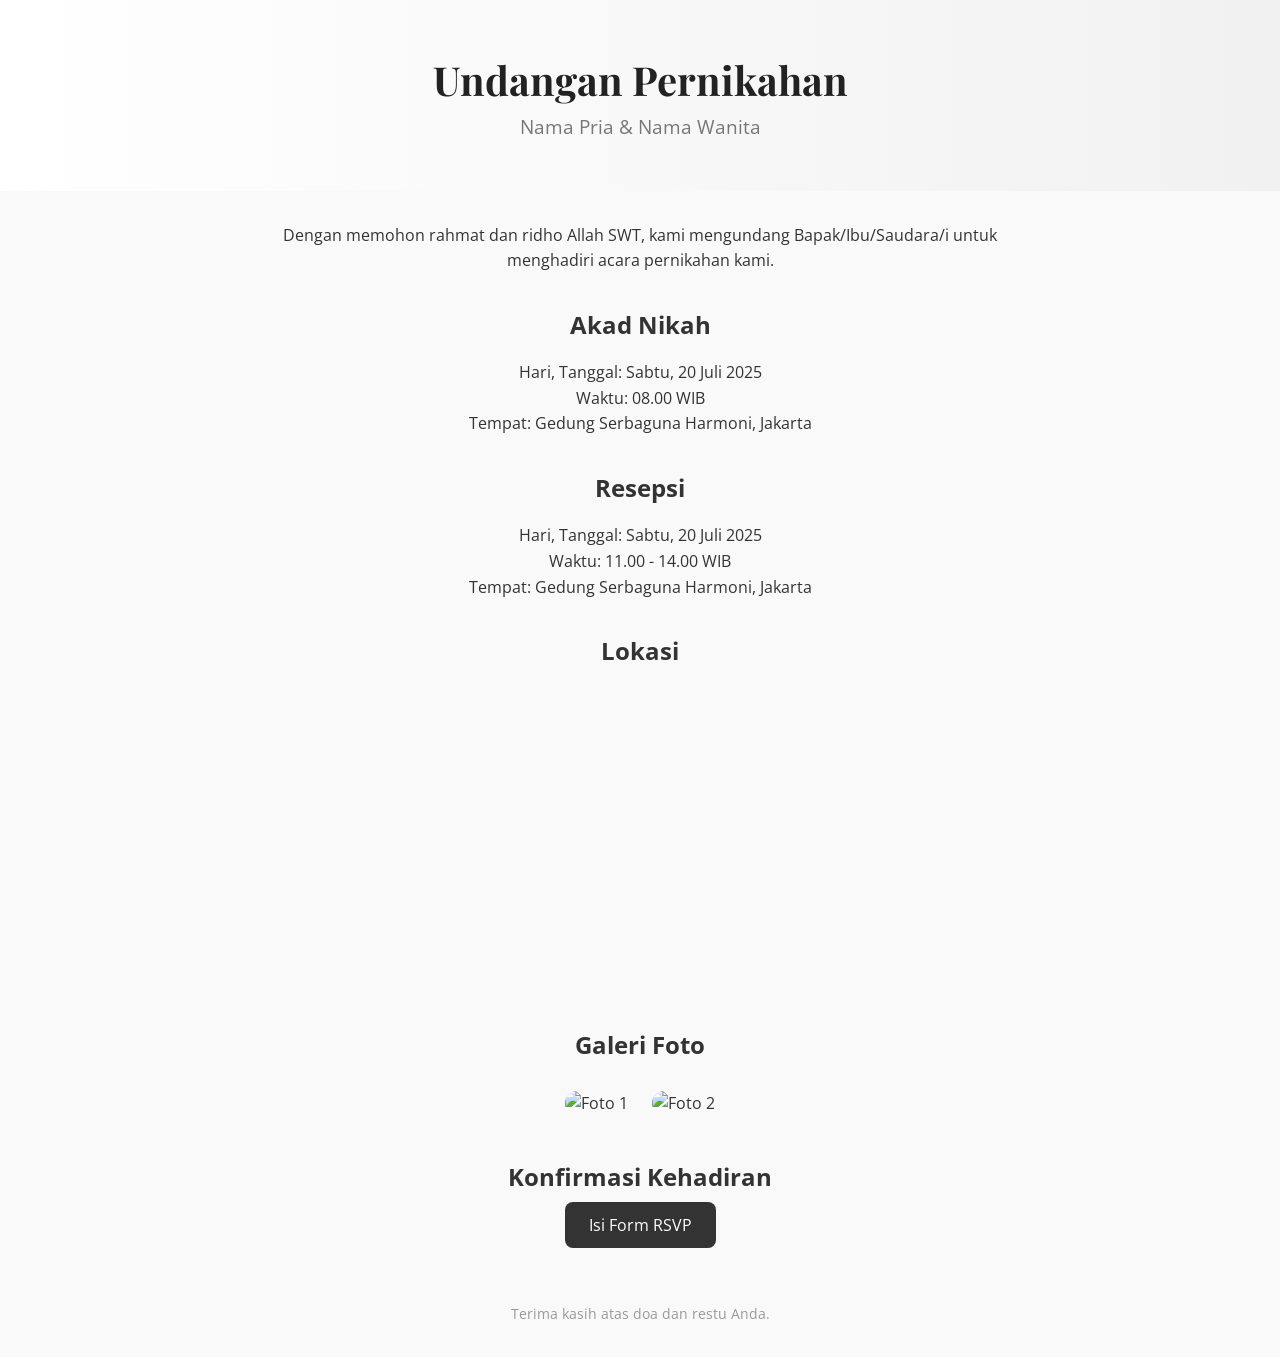
==== index.html @ 709a8ec5 "Update and rename body.html to index.html" ====
<!DOCTYPE html>
<html lang="id">
<head>
  <meta charset="UTF-8" />
  <meta name="viewport" content="width=device-width, initial-scale=1.0" />
  <title>Undangan Pernikahan</title>
  <link href="https://fonts.googleapis.com/css2?family=Playfair+Display:wght@500&family=Open+Sans&display=swap" rel="stylesheet">
  <style>
    * {
      margin: 0;
      padding: 0;
      box-sizing: border-box;
    }

    body {
      font-family: 'Open Sans', sans-serif;
      background-color: #f9f9f9;
      color: #333;
      line-height: 1.6;
    }

    header {
      background: linear-gradient(to right, #fff, #f1f1f1);
      padding: 3rem 1rem;
      text-align: center;
    }

    header h1 {
      font-family: 'Playfair Display', serif;
      font-size: 2.5rem;
      color: #222;
    }

    header p {
      font-size: 1.2rem;
      color: #777;
    }

    section {
      max-width: 800px;
      margin: 2rem auto;
      padding: 0 1rem;
    }

    .section-title {
      font-size: 1.5rem;
      margin-bottom: 1rem;
      text-align: center;
      font-weight: bold;
    }

    .info {
      text-align: center;
      margin-bottom: 2rem;
    }

    .map, .gallery {
      text-align: center;
      margin-top: 2rem;
    }

    iframe {
      width: 100%;
      height: 300px;
      border: none;
    }

    .rsvp {
      text-align: center;
      margin-top: 2rem;
    }

    .rsvp a {
      padding: 0.75rem 1.5rem;
      background-color: #333;
      color: #fff;
      text-decoration: none;
      border-radius: 8px;
    }

    footer {
      text-align: center;
      padding: 2rem 1rem;
      font-size: 0.9rem;
      color: #999;
    }

    @media (max-width: 600px) {
      header h1 {
        font-size: 2rem;
      }

      .section-title {
        font-size: 1.3rem;
      }
    }
  </style>
</head>
<body>
  <header>
    <h1>Undangan Pernikahan</h1>
    <p>Nama Pria & Nama Wanita</p>
  </header>

  <section>
    <div class="info">
      <p>Dengan memohon rahmat dan ridho Allah SWT, kami mengundang Bapak/Ibu/Saudara/i untuk menghadiri acara pernikahan kami.</p>
    </div>

    <div class="info">
      <h2 class="section-title">Akad Nikah</h2>
      <p>Hari, Tanggal: Sabtu, 20 Juli 2025<br>Waktu: 08.00 WIB<br>Tempat: Gedung Serbaguna Harmoni, Jakarta</p>
    </div>

    <div class="info">
      <h2 class="section-title">Resepsi</h2>
      <p>Hari, Tanggal: Sabtu, 20 Juli 2025<br>Waktu: 11.00 - 14.00 WIB<br>Tempat: Gedung Serbaguna Harmoni, Jakarta</p>
    </div>

    <div class="map">
      <h2 class="section-title">Lokasi</h2>
      <iframe src="https://www.google.com/maps/embed?pb=!1m18..." allowfullscreen=""></iframe>
    </div>

    <div class="gallery">
      <h2 class="section-title">Galeri Foto</h2>
      <img src="https://via.placeholder.com/300x200" alt="Foto 1" style="margin:10px; border-radius:12px;">
      <img src="https://via.placeholder.com/300x200" alt="Foto 2" style="margin:10px; border-radius:12px;">
    </div>

    <div class="rsvp">
      <h2 class="section-title">Konfirmasi Kehadiran</h2>
      <a href="#">Isi Form RSVP</a>
    </div>
  </section>

  <footer>
    <p>Terima kasih atas doa dan restu Anda.</p>
  </footer>
</body>
</html>
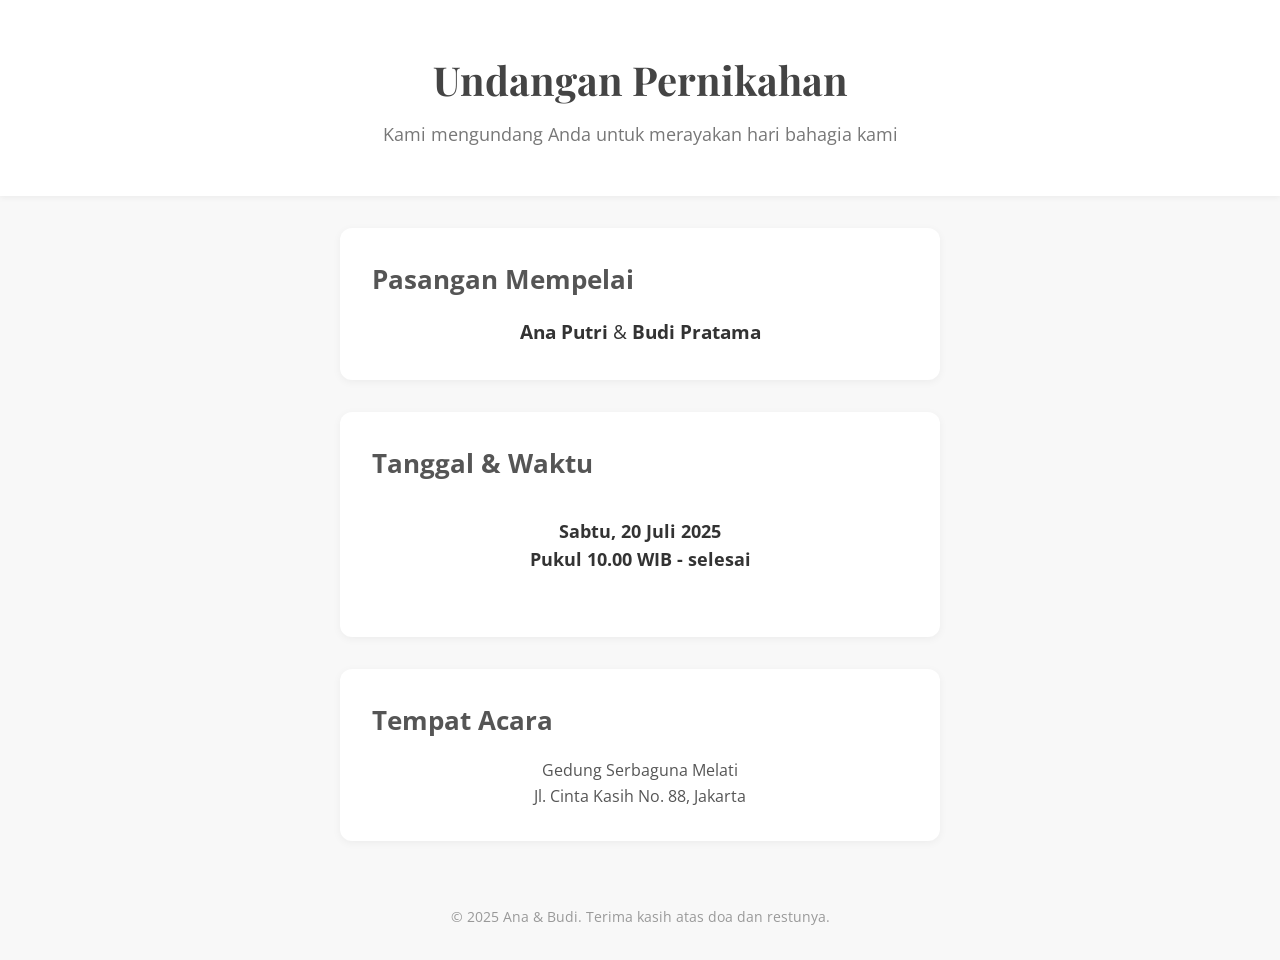
==== commit 26e106bc: "Update index.html" ====
--- a/index.html
+++ b/index.html
@@ -4,94 +4,74 @@
   <meta charset="UTF-8" />
   <meta name="viewport" content="width=device-width, initial-scale=1.0" />
   <title>Undangan Pernikahan</title>
-  <link href="https://fonts.googleapis.com/css2?family=Playfair+Display:wght@500&family=Open+Sans&display=swap" rel="stylesheet">
+  <link href="https://fonts.googleapis.com/css2?family=Playfair+Display:wght@500&family=Open+Sans&display=swap" rel="stylesheet" />
   <style>
     * {
       margin: 0;
       padding: 0;
       box-sizing: border-box;
     }
-
     body {
       font-family: 'Open Sans', sans-serif;
-      background-color: #f9f9f9;
+      background: #f8f8f8;
       color: #333;
       line-height: 1.6;
     }
-
     header {
-      background: linear-gradient(to right, #fff, #f1f1f1);
+      text-align: center;
       padding: 3rem 1rem;
-      text-align: center;
+      background: #fff;
+      box-shadow: 0 2px 6px rgba(0,0,0,0.05);
     }
-
     header h1 {
       font-family: 'Playfair Display', serif;
       font-size: 2.5rem;
-      color: #222;
+      color: #444;
     }
-
     header p {
-      font-size: 1.2rem;
+      margin-top: 0.5rem;
+      font-size: 1.1rem;
       color: #777;
     }
-
     section {
-      max-width: 800px;
+      max-width: 600px;
       margin: 2rem auto;
-      padding: 0 1rem;
+      background: #fff;
+      padding: 2rem;
+      border-radius: 12px;
+      box-shadow: 0 2px 8px rgba(0,0,0,0.05);
     }
-
-    .section-title {
-      font-size: 1.5rem;
+    section h2 {
+      font-size: 1.6rem;
       margin-bottom: 1rem;
+      color: #555;
+    }
+    .couple {
       text-align: center;
+      font-size: 1.2rem;
+    }
+    .date {
+      text-align: center;
+      margin: 2rem 0;
       font-weight: bold;
+      font-size: 1.1rem;
     }
-
-    .info {
+    .location {
       text-align: center;
-      margin-bottom: 2rem;
+      color: #555;
     }
-
-    .map, .gallery {
-      text-align: center;
-      margin-top: 2rem;
-    }
-
-    iframe {
-      width: 100%;
-      height: 300px;
-      border: none;
-    }
-
-    .rsvp {
-      text-align: center;
-      margin-top: 2rem;
-    }
-
-    .rsvp a {
-      padding: 0.75rem 1.5rem;
-      background-color: #333;
-      color: #fff;
-      text-decoration: none;
-      border-radius: 8px;
-    }
-
     footer {
       text-align: center;
       padding: 2rem 1rem;
       font-size: 0.9rem;
       color: #999;
     }
-
     @media (max-width: 600px) {
       header h1 {
         font-size: 2rem;
       }
-
-      .section-title {
-        font-size: 1.3rem;
+      section {
+        margin: 1rem;
       }
     }
   </style>
@@ -99,43 +79,34 @@
 <body>
   <header>
     <h1>Undangan Pernikahan</h1>
-    <p>Nama Pria & Nama Wanita</p>
+    <p>Kami mengundang Anda untuk merayakan hari bahagia kami</p>
   </header>
 
   <section>
-    <div class="info">
-      <p>Dengan memohon rahmat dan ridho Allah SWT, kami mengundang Bapak/Ibu/Saudara/i untuk menghadiri acara pernikahan kami.</p>
+    <h2>Pasangan Mempelai</h2>
+    <div class="couple">
+      <p><strong>Ana Putri</strong> & <strong>Budi Pratama</strong></p>
     </div>
+  </section>
 
-    <div class="info">
-      <h2 class="section-title">Akad Nikah</h2>
-      <p>Hari, Tanggal: Sabtu, 20 Juli 2025<br>Waktu: 08.00 WIB<br>Tempat: Gedung Serbaguna Harmoni, Jakarta</p>
+  <section>
+    <h2>Tanggal & Waktu</h2>
+    <div class="date">
+      Sabtu, 20 Juli 2025 <br />
+      Pukul 10.00 WIB - selesai
     </div>
+  </section>
 
-    <div class="info">
-      <h2 class="section-title">Resepsi</h2>
-      <p>Hari, Tanggal: Sabtu, 20 Juli 2025<br>Waktu: 11.00 - 14.00 WIB<br>Tempat: Gedung Serbaguna Harmoni, Jakarta</p>
-    </div>
-
-    <div class="map">
-      <h2 class="section-title">Lokasi</h2>
-      <iframe src="https://www.google.com/maps/embed?pb=!1m18..." allowfullscreen=""></iframe>
-    </div>
-
-    <div class="gallery">
-      <h2 class="section-title">Galeri Foto</h2>
-      <img src="https://via.placeholder.com/300x200" alt="Foto 1" style="margin:10px; border-radius:12px;">
-      <img src="https://via.placeholder.com/300x200" alt="Foto 2" style="margin:10px; border-radius:12px;">
-    </div>
-
-    <div class="rsvp">
-      <h2 class="section-title">Konfirmasi Kehadiran</h2>
-      <a href="#">Isi Form RSVP</a>
+  <section>
+    <h2>Tempat Acara</h2>
+    <div class="location">
+      Gedung Serbaguna Melati<br />
+      Jl. Cinta Kasih No. 88, Jakarta
     </div>
   </section>
 
   <footer>
-    <p>Terima kasih atas doa dan restu Anda.</p>
+    © 2025 Ana & Budi. Terima kasih atas doa dan restunya.
   </footer>
 </body>
 </html>
